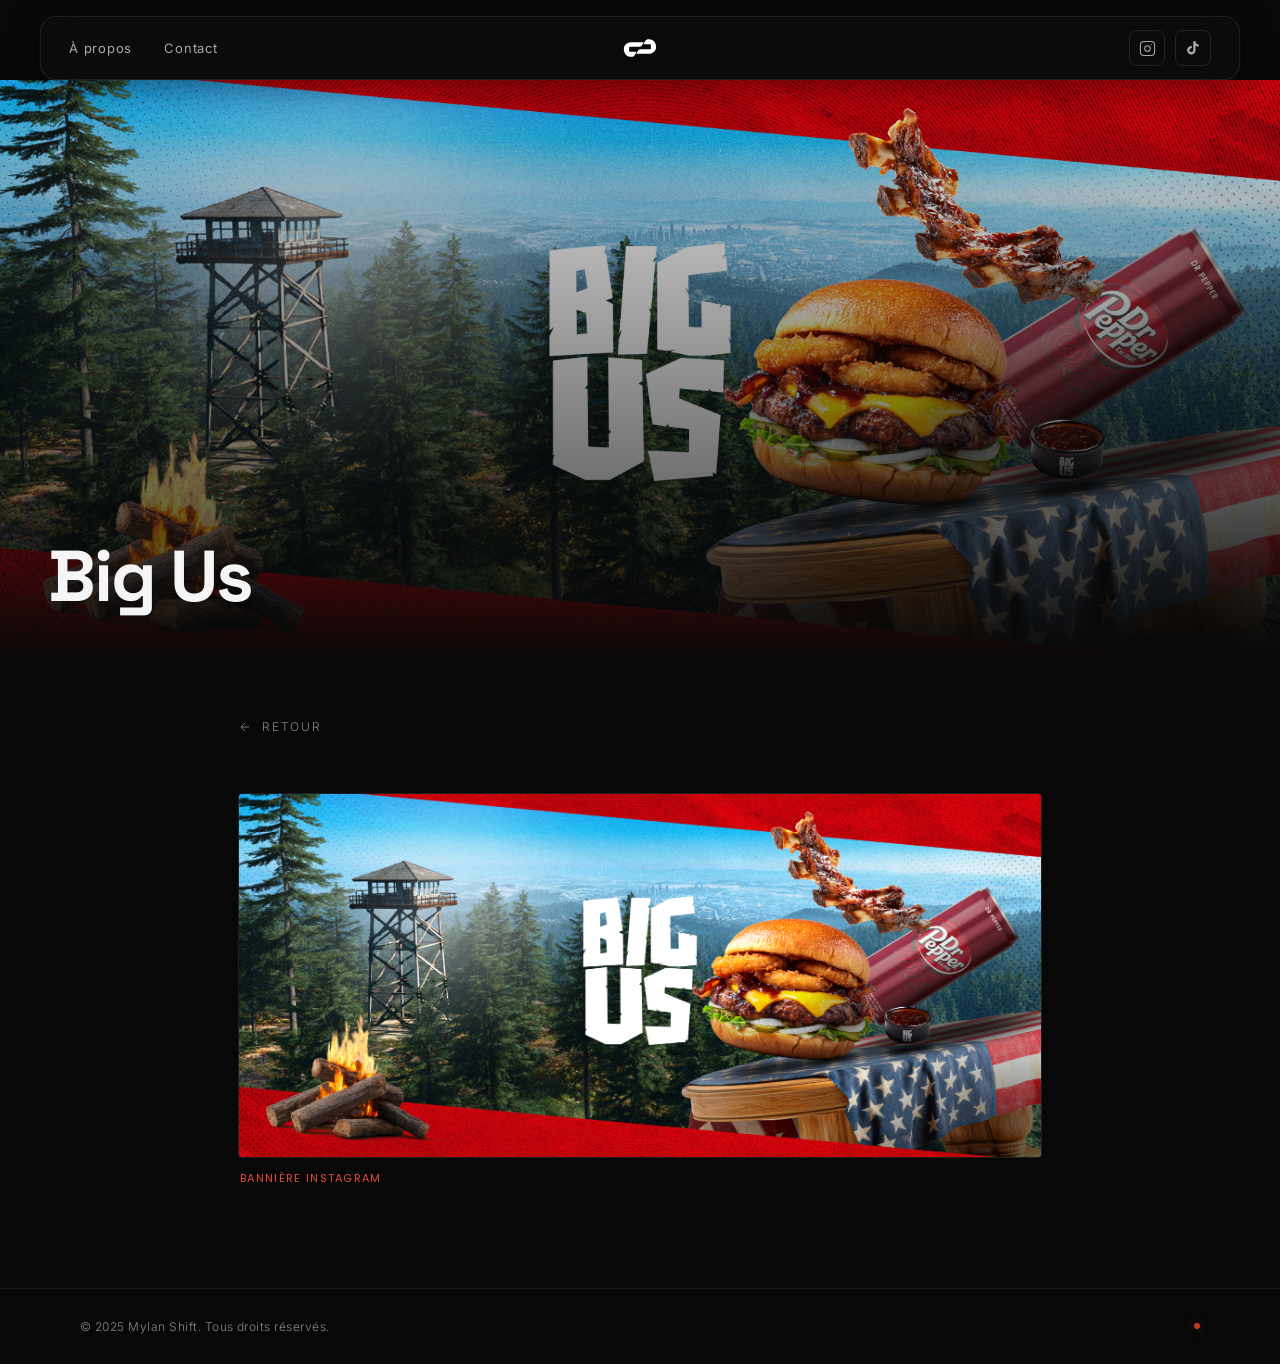
==== projects/big-us.html @ 99ab2d17 "Portfolio Mylan Shift — initial" ====
<!DOCTYPE html>
<html lang="fr">
<head>
  <meta charset="UTF-8" />
  <meta name="viewport" content="width=device-width, initial-scale=1.0" />
  <title>Big Us — Mylan Shift</title>
  <link rel="stylesheet" href="../css/style.css" />
  <link rel="icon" type="image/svg+xml" href="../assets/logo/logo.svg" />
</head>
<body>

  <header>
    <nav class="nav-left">
      <a href="../index.html#about">À propos</a>
      <a href="../index.html#contact">Contact</a>
    </nav>
    <div class="header-logo">
      <a href="../index.html"><img src="../assets/logo/logo.svg" alt="Mylan Shift" /></a>
    </div>
    <div class="nav-right">
      <a href="https://www.instagram.com/mylan.shift" target="_blank" rel="noopener" aria-label="Instagram">
        <svg xmlns="http://www.w3.org/2000/svg" width="17" height="17" viewBox="0 0 24 24" fill="none" stroke="currentColor" stroke-width="1.5" stroke-linecap="round" stroke-linejoin="round">
          <rect x="2" y="2" width="20" height="20" rx="5" ry="5"/><circle cx="12" cy="12" r="4"/><circle cx="17.5" cy="6.5" r="0.8" fill="currentColor" stroke="none"/>
        </svg>
      </a>
      <a href="https://www.tiktok.com/@mylan.shift" target="_blank" rel="noopener" aria-label="TikTok">
        <svg xmlns="http://www.w3.org/2000/svg" width="16" height="16" viewBox="0 0 24 24" fill="currentColor">
          <path d="M19.59 6.69a4.83 4.83 0 0 1-3.77-4.25V2h-3.45v13.67a2.89 2.89 0 0 1-2.88 2.5 2.89 2.89 0 0 1-2.89-2.89 2.89 2.89 0 0 1 2.89-2.89c.28 0 .54.04.79.1V9.01a6.28 6.28 0 0 0-.79-.05 6.34 6.34 0 0 0-6.34 6.34 6.34 6.34 0 0 0 6.34 6.34 6.34 6.34 0 0 0 6.33-6.34V8.69a8.18 8.18 0 0 0 4.77 1.52V6.76a4.85 4.85 0 0 1-1-.07z"/>
        </svg>
      </a>
    </div>
  </header>

  <div class="project-page">
    <div class="project-hero">
      <img src="../assets/images/BIG-US/01-tri-post-big-us.png" alt="Big Us" />
      <div class="project-hero-overlay">
        <h1 class="project-hero-title">Big Us</h1>
      </div>
    </div>

    <div class="project-gallery">
      <a href="../index.html" class="gallery-back">
        <svg xmlns="http://www.w3.org/2000/svg" viewBox="0 0 24 24" fill="none" stroke="currentColor" stroke-width="1.5"><path d="M19 12H5M12 19l-7-7 7-7"/></svg>
        Retour
      </a>

      <div class="gallery-grid">

        <div class="gallery-item fade-up">
          <div class="gallery-item-img">
            <img src="../assets/images/BIG-US/01-tri-post-big-us.png" alt="Big Us — Bannière Instagram" />
          </div>
          <span class="gallery-label">Bannière Instagram</span>
        </div>

      </div>
    </div>
  </div>

  <div class="lightbox">
    <button class="lightbox-close" aria-label="Fermer">✕</button>
    <img src="" alt="" />
  </div>

  <footer>
    <span class="footer-copy">© 2025 Mylan Shift. Tous droits réservés.</span>
    <div class="footer-dot"></div>
  </footer>

  <script src="../js/main.js"></script>
</body>
</html>
---- css/style.css ----
/* ================================
   MYLAN SHIFT — PORTFOLIO
   Dark minimal • Red glow aesthetic
================================ */

@import url('https://fonts.googleapis.com/css2?family=Inter:wght@300;400;500;600&family=Poppins:wght@300;400;500;600&family=Space+Grotesk:wght@300;400;500;600;700&display=swap');

:root {
  --black: #080808;
  --dark: #0e0e0e;
  --card-bg: #111111;
  --red: #c0392b;
  --red-soft: #e74c3c;
  --red-glow: rgba(192, 57, 43, 0.22);
  --red-glow-strong: rgba(192, 57, 43, 0.45);
  --white: #f5f5f5;
  --grey: #888888;
  --grey-light: #aaaaaa;
  --border: rgba(255, 255, 255, 0.06);
  --border-red: rgba(192, 57, 43, 0.3);
  --transition: all 0.4s cubic-bezier(0.25, 0.8, 0.25, 1);
  --header-h: 64px;
}

*, *::before, *::after { box-sizing: border-box; margin: 0; padding: 0; }
html { scroll-behavior: smooth; }

body {
  background-color: var(--black);
  color: var(--white);
  font-family: 'Inter', sans-serif;
  font-weight: 300;
  line-height: 1.6;
  overflow-x: hidden;
  min-height: 100vh;
  cursor: default;
}

/* ================================
   HEADER — floating pill, detached
================================ */
header {
  position: fixed;
  top: 16px;           /* détaché du haut */
  left: 50%;
  transform: translateX(-50%);
  z-index: 100;
  width: calc(100% - 64px);
  max-width: 1200px;
  height: var(--header-h);
  padding: 0 28px;
  display: grid;
  grid-template-columns: 1fr auto 1fr;
  align-items: center;
  background: rgba(12, 12, 12, 0.75);
  backdrop-filter: blur(24px);
  -webkit-backdrop-filter: blur(24px);
  border: 1px solid rgba(255,255,255,0.08);
  border-radius: 16px;   /* arrondi */
  box-shadow: 0 8px 32px rgba(0,0,0,0.4), 0 0 0 1px rgba(192,57,43,0.06);
}

.nav-left {
  display: flex;
  align-items: center;
  gap: 32px;
}

.nav-left a {
  color: var(--grey-light);
  text-decoration: none;
  font-size: 13px;
  font-weight: 400;
  letter-spacing: 0.06em;
  transition: color 0.25s ease;
}
.nav-left a:hover { color: var(--white); }

/* CENTER LOGO */
.header-logo { display: flex; justify-content: center; align-items: center; }
.header-logo a { display: flex; align-items: center; text-decoration: none; }
.header-logo img {
  height: 44px;
  width: auto;
  filter: brightness(0) invert(1);
  transition: opacity 0.3s ease;
}
.header-logo a:hover img { opacity: 0.6; }

/* RIGHT SOCIALS */
.nav-right {
  display: flex;
  align-items: center;
  justify-content: flex-end;
  gap: 10px;
}

.nav-right a {
  display: flex;
  align-items: center;
  justify-content: center;
  width: 36px;
  height: 36px;
  border: 1px solid rgba(255,255,255,0.1);
  border-radius: 8px;
  color: var(--grey-light);
  text-decoration: none;
  transition: var(--transition);
}
.nav-right a:hover {
  border-color: var(--border-red);
  color: var(--white);
  background: var(--red-glow);
  box-shadow: 0 0 14px var(--red-glow);
}

/* WhatsApp icon in header — green tint on hover */
.nav-right a.nav-whatsapp:hover {
  border-color: rgba(37,211,102,0.5);
  background: rgba(37,211,102,0.1);
  box-shadow: 0 0 14px rgba(37,211,102,0.2);
  color: #25d366;
}

/* ================================
   HERO — full width, centered
================================ */
.hero {
  position: relative;
  width: 100%;
  height: 100vh;
  display: flex;
  align-items: center;
  justify-content: center;
  padding-top: 80px; /* header: top16 + h64 */
  overflow: hidden;
  /* Full-width rich red gradient */
  background:
    radial-gradient(ellipse 70% 80% at 50% 40%, rgba(192,57,43,0.72) 0%, transparent 58%),
    radial-gradient(ellipse 50% 60% at 20% 70%, rgba(140,25,15,0.45) 0%, transparent 55%),
    radial-gradient(ellipse 50% 60% at 80% 20%, rgba(160,30,15,0.4) 0%, transparent 55%),
    radial-gradient(ellipse 40% 40% at 50% 95%, rgba(100,15,8,0.5) 0%, transparent 60%),
    linear-gradient(160deg, #1a0705 0%, #32100a 25%, #420f09 50%, #2a0907 75%, #0a0303 100%);
}

/* animated glow blobs — on the hero itself */
.hero::before {
  content: '';
  position: absolute;
  top: 10%;
  left: 15%;
  width: 600px;
  height: 600px;
  background: radial-gradient(ellipse at center, rgba(192,57,43,0.3) 0%, transparent 65%);
  pointer-events: none;
  animation: pulse-glow 4s ease-in-out infinite;
}
.hero::after {
  content: '';
  position: absolute;
  bottom: 5%;
  right: 10%;
  width: 400px;
  height: 400px;
  background: radial-gradient(ellipse at center, rgba(192,57,43,0.2) 0%, transparent 65%);
  pointer-events: none;
  animation: pulse-glow 4s ease-in-out infinite 2s;
}

@keyframes pulse-glow {
  0%, 100% { opacity: 0.7; transform: scale(1); }
  50%       { opacity: 1;   transform: scale(1.1); }
}

/* LOGO + tagline — centered */
.hero-logo-wrap {
  position: relative;
  z-index: 1;
  display: flex;
  flex-direction: column;
  align-items: center;
  gap: 32px;
  text-align: center;
}

.hero-logo-wrap img {
  width: clamp(220px, 28vw, 400px);
  height: auto;
  animation: logo-glow 3.5s ease-in-out infinite;
}

@keyframes logo-glow {
  0%, 100% {
    filter: brightness(0) invert(1) drop-shadow(0 0 12px rgba(192,57,43,0.35)) drop-shadow(0 0 32px rgba(192,57,43,0.15));
  }
  50% {
    filter: brightness(0) invert(1) drop-shadow(0 0 28px rgba(192,57,43,0.85)) drop-shadow(0 0 65px rgba(192,57,43,0.45)) drop-shadow(0 0 100px rgba(192,57,43,0.2));
  }
}

.hero-tagline {
  font-family: 'Poppins', sans-serif;
  font-size: clamp(16px, 2vw, 24px);
  font-weight: 700;
  color: rgba(245, 245, 245, 0.88);
  letter-spacing: 0.02em;
  line-height: 1.4;
  text-align: center;
}

/* hide old right panel if still in HTML */
.hero-right { display: none; }

/* ================================
   PROJECTS SECTION — airy, side margins
================================ */
.projects-section {
  position: relative;
  z-index: 1;
  width: 100%;
}

.projects-list {
  display: flex;
  flex-direction: column;
  gap: 40px;                        /* plus d'espace entre projets */
  padding: 60px 80px 100px;        /* marges latérales généreuses */
  max-width: 1300px;
  margin: 0 auto;
}

/* ---- PROJECT CARD ---- */
.project-card {
  position: relative;
  overflow: hidden;
  cursor: pointer;
  display: block;
  text-decoration: none;
  background: var(--card-bg);
  width: 100%;
  border-radius: 4px;
}

.project-card img {
  width: 100%;
  height: auto;
  display: block;
  object-fit: contain;             /* jamais coupé */
  transition: transform 0.6s cubic-bezier(0.25, 0.8, 0.25, 1);
}
.project-card:hover img { transform: scale(1.012); }

/* overlay — gradient only at bottom, no full darkening */
.project-card-overlay {
  position: absolute;
  inset: 0;
  background: linear-gradient(
    to top,
    rgba(8,8,8,0.75) 0%,
    rgba(8,8,8,0.12) 25%,
    transparent 50%
  );
  opacity: 0;
  transition: opacity 0.35s ease;
  display: flex;
  align-items: flex-end;
  justify-content: flex-start;
  padding: 28px 32px;
}
.project-card:hover .project-card-overlay { opacity: 1; }

/* red border glow on hover */
.project-card::after {
  content: '';
  position: absolute;
  inset: 0;
  border: 1px solid transparent;
  transition: border-color 0.35s ease, box-shadow 0.35s ease;
  pointer-events: none;
  border-radius: 4px;
}
.project-card:hover::after {
  border-color: rgba(192,57,43,0.4);
  box-shadow: inset 0 0 40px rgba(192,57,43,0.05);
}

/* Project name — bottom-left only */
.project-name {
  font-family: 'Space Grotesk', sans-serif;
  font-size: clamp(20px, 2.5vw, 38px);
  font-weight: 700;
  color: var(--white);
  letter-spacing: -0.01em;
  text-align: left;
  opacity: 0;
  transform: translateY(8px);
  transition: opacity 0.35s ease, transform 0.35s ease;
  text-shadow: 0 2px 20px rgba(0,0,0,0.95);
  line-height: 1.1;
}
.project-card:hover .project-name { opacity: 1; transform: translateY(0); }

/* ================================
   SOCIAL / CONTACT SECTION
================================ */
.social-section {
  position: relative;
  z-index: 1;
  padding: 60px 80px 80px;
  max-width: 1300px;
  margin: 0 auto;
  display: flex;
  align-items: flex-start;
  justify-content: space-between;
  gap: 40px;
  border-top: 1px solid var(--border);
}

.social-section-left h2 {
  font-family: 'Space Grotesk', sans-serif;
  font-size: clamp(22px, 3vw, 36px);
  font-weight: 600;
  letter-spacing: -0.02em;
  margin-bottom: 6px;
}
.social-section-left p {
  font-size: 14px;
  color: var(--grey);
  font-weight: 300;
  margin-bottom: 0;
}

.social-links {
  display: flex;
  flex-direction: column;
  gap: 12px;
  min-width: 220px;
}

.social-link-card {
  display: flex;
  align-items: center;
  gap: 14px;
  padding: 16px 22px;
  border: 1px solid var(--border);
  background: var(--card-bg);
  text-decoration: none;
  color: var(--white);
  transition: var(--transition);
  border-radius: 8px;
}
.social-link-card:hover {
  border-color: var(--border-red);
  box-shadow: 0 0 24px var(--red-glow);
  transform: translateX(4px);
  background: rgba(192,57,43,0.06);
}
.social-link-card svg { width: 20px; height: 20px; flex-shrink: 0; }
.social-link-text .platform { font-size: 13px; font-weight: 500; }
.social-link-text .handle   { font-size: 11px; color: var(--grey); }

/* WhatsApp button */
.whatsapp-btn {
  display: flex;
  align-items: center;
  gap: 14px;
  padding: 16px 22px;
  border: 1px solid rgba(37,211,102,0.25);
  background: rgba(37,211,102,0.06);
  text-decoration: none;
  color: var(--white);
  transition: var(--transition);
  border-radius: 8px;
}
.whatsapp-btn:hover {
  border-color: rgba(37,211,102,0.55);
  box-shadow: 0 0 24px rgba(37,211,102,0.15);
  transform: translateX(4px);
  background: rgba(37,211,102,0.1);
}
.whatsapp-btn svg { width: 20px; height: 20px; flex-shrink: 0; color: #25d366; }
.whatsapp-btn .platform { font-size: 13px; font-weight: 500; }
.whatsapp-btn .handle   { font-size: 11px; color: rgba(37,211,102,0.7); }

/* ================================
   FOOTER
================================ */
footer {
  border-top: 1px solid var(--border);
  padding: 28px 80px;
  display: flex;
  align-items: center;
  justify-content: space-between;
}
.footer-copy { font-size: 12px; color: var(--grey); letter-spacing: 0.04em; }
.footer-dot {
  width: 6px; height: 6px; border-radius: 50%;
  background: var(--red);
  box-shadow: 0 0 10px var(--red-glow-strong);
}

/* ================================
   PROJECT PAGES
================================ */
.project-page {
  min-height: 100vh;
  /* header: top 16 + height 64 = 80px */
  padding-top: 80px;
}

.project-hero {
  position: relative;
  width: 100%;
}
.project-hero img {
  width: 100%;
  height: auto;
  display: block;
  object-fit: contain;
}
.project-hero-overlay {
  position: absolute;
  inset: 0;
  background: linear-gradient(to bottom, rgba(8,8,8,0.1) 0%, rgba(8,8,8,0.65) 80%, var(--black) 100%);
  display: flex;
  align-items: flex-end;
  padding: 48px;
}
.project-hero-title {
  font-family: 'Space Grotesk', sans-serif;
  font-size: clamp(36px, 6vw, 72px);
  font-weight: 700;
  letter-spacing: -0.03em;
  line-height: 1;
}

/* Gallery — airy */
.project-gallery {
  max-width: 900px;
  margin: 0 auto;
  padding: 56px 48px 100px;
}

.gallery-back {
  display: inline-flex;
  align-items: center;
  gap: 10px;
  color: var(--grey);
  text-decoration: none;
  font-size: 12px;
  letter-spacing: 0.15em;
  text-transform: uppercase;
  margin-bottom: 56px;
  transition: var(--transition);
}
.gallery-back:hover { color: var(--white); }
.gallery-back svg { width: 14px; height: 14px; }

.gallery-grid {
  display: flex;
  flex-direction: column;
  gap: 56px;
}

/* default: single column */
.gallery-item {
  display: flex;
  flex-direction: column;
  gap: 0;
}

/* 2-column row variant */
.gallery-row-2 {
  display: grid;
  grid-template-columns: 1fr 1fr;
  gap: 20px;
}

.gallery-item-img {
  overflow: hidden;
  background: var(--card-bg);
  cursor: zoom-in;
  border-radius: 4px;
  border: 1px solid var(--border);
  transition: border-color 0.3s ease;
}
.gallery-item-img:hover { border-color: rgba(192,57,43,0.25); }

.gallery-item-img img {
  width: 100%;
  height: auto;
  display: block;
  object-fit: contain;
  transition: transform 0.5s cubic-bezier(0.25, 0.8, 0.25, 1);
}
.gallery-item-img:hover img { transform: scale(1.01); }

.gallery-label {
  margin-top: 12px;
  font-family: 'Poppins', sans-serif;
  font-size: 11px;
  font-weight: 400;
  color: var(--red-soft);
  letter-spacing: 0.12em;
  text-transform: uppercase;
  padding-left: 2px;
}

/* lightbox */
.lightbox {
  position: fixed;
  inset: 0;
  background: rgba(0,0,0,0.96);
  z-index: 500;
  display: flex;
  align-items: center;
  justify-content: center;
  opacity: 0;
  pointer-events: none;
  transition: opacity 0.3s ease;
}
.lightbox.active { opacity: 1; pointer-events: all; }
.lightbox img {
  max-width: 90vw;
  max-height: 90vh;
  object-fit: contain;
  box-shadow: 0 0 60px rgba(192,57,43,0.15);
}
.lightbox-close {
  position: absolute;
  top: 24px; right: 24px;
  background: none;
  border: 1px solid var(--border);
  color: var(--white);
  width: 40px; height: 40px;
  cursor: pointer;
  font-size: 16px;
  display: flex;
  align-items: center;
  justify-content: center;
  transition: var(--transition);
  border-radius: 4px;
}
.lightbox-close:hover { border-color: var(--red); color: var(--red); }

/* ================================
   RESPONSIVE
================================ */
@media (max-width: 1024px) {
  .projects-list,
  .social-section,
  footer { padding-left: 40px; padding-right: 40px; }
}

@media (max-width: 900px) {
  header {
    width: calc(100% - 32px);
    top: 12px;
    padding: 0 20px;
  }
  .nav-left { gap: 18px; }

  .hero {
    grid-template-columns: 1fr;
    height: auto;
    min-height: 100vh;
  }
  .hero-left { padding: 70px 32px 60px; min-height: 65vh; }
  .hero-right { display: none; }

  .projects-list {
    padding: 40px 24px 60px;
    gap: 28px;
  }

  .social-section {
    flex-direction: column;
    padding: 40px 24px 60px;
  }
  .social-links { min-width: unset; width: 100%; }

  footer { padding: 24px; }

  .project-gallery {
    padding: 40px 24px 80px;
    max-width: 100%;
  }
  .gallery-row-2 {
    grid-template-columns: 1fr;
  }
}

@media (max-width: 600px) {
  .nav-left { display: none; }
}

/* ================================
   ANIMATIONS
================================ */
.fade-up {
  opacity: 0;
  transform: translateY(20px);
  transition: opacity 0.6s cubic-bezier(0.25,0.8,0.25,1), transform 0.6s cubic-bezier(0.25,0.8,0.25,1);
}
.fade-up.visible { opacity: 1; transform: translateY(0); }
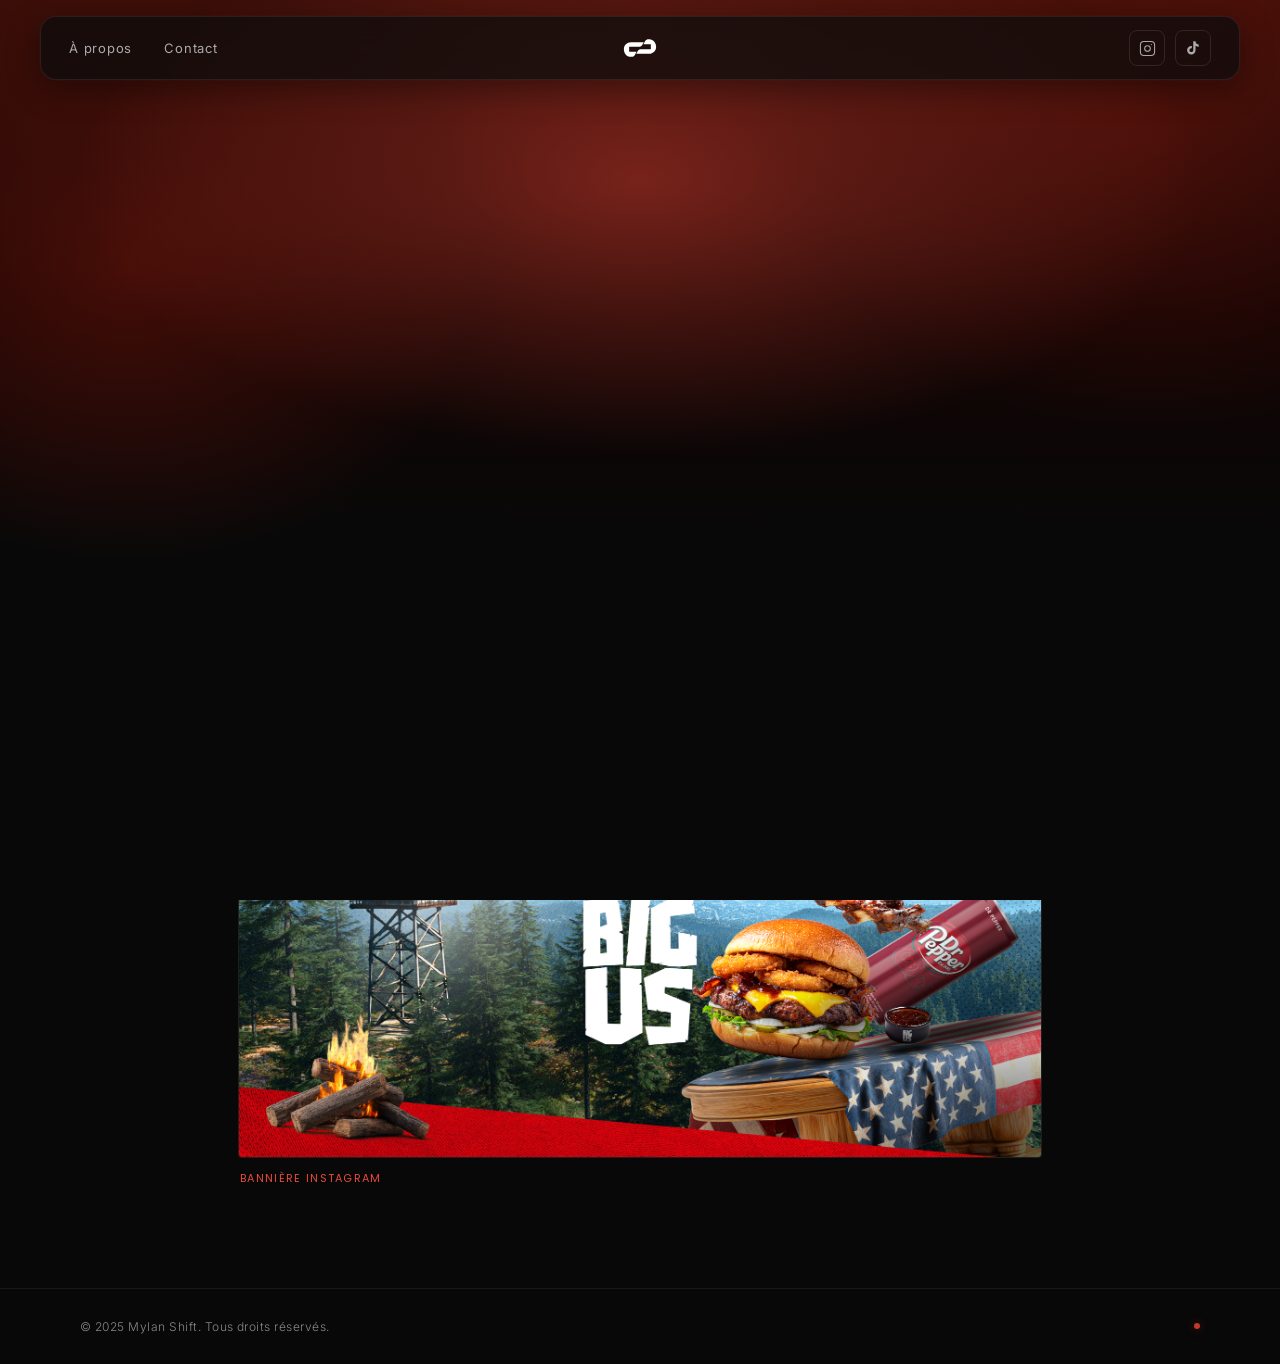
==== commit fb944314: "Hero pleine page, phrase impactante, TikTok mis à jour" ====
--- a/projects/big-us.html
+++ b/projects/big-us.html
@@ -23,7 +23,7 @@
           <rect x="2" y="2" width="20" height="20" rx="5" ry="5"/><circle cx="12" cy="12" r="4"/><circle cx="17.5" cy="6.5" r="0.8" fill="currentColor" stroke="none"/>
         </svg>
       </a>
-      <a href="https://www.tiktok.com/@mylan.shift" target="_blank" rel="noopener" aria-label="TikTok">
+      <a href="https://www.tiktok.com/@mylan.shift2" target="_blank" rel="noopener" aria-label="TikTok">
         <svg xmlns="http://www.w3.org/2000/svg" width="16" height="16" viewBox="0 0 24 24" fill="currentColor">
           <path d="M19.59 6.69a4.83 4.83 0 0 1-3.77-4.25V2h-3.45v13.67a2.89 2.89 0 0 1-2.88 2.5 2.89 2.89 0 0 1-2.89-2.89 2.89 2.89 0 0 1 2.89-2.89c.28 0 .54.04.79.1V9.01a6.28 6.28 0 0 0-.79-.05 6.34 6.34 0 0 0-6.34 6.34 6.34 6.34 0 0 0 6.34 6.34 6.34 6.34 0 0 0 6.33-6.34V8.69a8.18 8.18 0 0 0 4.77 1.52V6.76a4.85 4.85 0 0 1-1-.07z"/>
         </svg>
--- a/css/style.css
+++ b/css/style.css
@@ -123,6 +123,28 @@
 }
 
 /* ================================
+   PAGE-WIDE RED → BLACK GRADIENT
+   Applied on body so it covers hero
+   AND bleeds into the projects below
+================================ */
+body::after {
+  content: '';
+  position: fixed;
+  inset: 0;
+  pointer-events: none;
+  z-index: 0;
+  background:
+    /* central glow burst */
+    radial-gradient(ellipse 80% 55% at 50% 20%, rgba(192,57,43,0.55) 0%, transparent 55%),
+    /* left warmth */
+    radial-gradient(ellipse 50% 60% at 10% 30%, rgba(160,30,15,0.35) 0%, transparent 55%),
+    /* right warmth */
+    radial-gradient(ellipse 50% 60% at 90% 15%, rgba(160,30,15,0.3) 0%, transparent 55%),
+    /* top base */
+    linear-gradient(to bottom, #3a0e08 0%, #200806 18%, #120403 35%, #080808 60%, #080808 100%);
+}
+
+/* ================================
    HERO — full width, centered
 ================================ */
 .hero {
@@ -132,59 +154,56 @@
   display: flex;
   align-items: center;
   justify-content: center;
-  padding-top: 80px; /* header: top16 + h64 */
-  overflow: hidden;
-  /* Full-width rich red gradient */
-  background:
-    radial-gradient(ellipse 70% 80% at 50% 40%, rgba(192,57,43,0.72) 0%, transparent 58%),
-    radial-gradient(ellipse 50% 60% at 20% 70%, rgba(140,25,15,0.45) 0%, transparent 55%),
-    radial-gradient(ellipse 50% 60% at 80% 20%, rgba(160,30,15,0.4) 0%, transparent 55%),
-    radial-gradient(ellipse 40% 40% at 50% 95%, rgba(100,15,8,0.5) 0%, transparent 60%),
-    linear-gradient(160deg, #1a0705 0%, #32100a 25%, #420f09 50%, #2a0907 75%, #0a0303 100%);
-}
-
-/* animated glow blobs — on the hero itself */
+  padding-top: 80px;
+  overflow: visible; /* let gradient bleed through */
+  background: transparent; /* gradient handled by body::after */
+  z-index: 1;
+}
+
+/* animated glow blobs */
 .hero::before {
   content: '';
   position: absolute;
-  top: 10%;
-  left: 15%;
-  width: 600px;
-  height: 600px;
-  background: radial-gradient(ellipse at center, rgba(192,57,43,0.3) 0%, transparent 65%);
+  top: 5%;
+  left: 10%;
+  width: 700px;
+  height: 700px;
+  background: radial-gradient(ellipse at center, rgba(192,57,43,0.28) 0%, transparent 65%);
   pointer-events: none;
   animation: pulse-glow 4s ease-in-out infinite;
+  z-index: 0;
 }
 .hero::after {
   content: '';
   position: absolute;
-  bottom: 5%;
-  right: 10%;
-  width: 400px;
-  height: 400px;
+  top: 0%;
+  right: 5%;
+  width: 500px;
+  height: 500px;
   background: radial-gradient(ellipse at center, rgba(192,57,43,0.2) 0%, transparent 65%);
   pointer-events: none;
   animation: pulse-glow 4s ease-in-out infinite 2s;
+  z-index: 0;
 }
 
 @keyframes pulse-glow {
   0%, 100% { opacity: 0.7; transform: scale(1); }
-  50%       { opacity: 1;   transform: scale(1.1); }
-}
-
-/* LOGO + tagline — centered */
+  50%       { opacity: 1;   transform: scale(1.12); }
+}
+
+/* LOGO + tagline — centered, tight */
 .hero-logo-wrap {
   position: relative;
   z-index: 1;
   display: flex;
   flex-direction: column;
   align-items: center;
-  gap: 32px;
+  gap: 16px;          /* serré, proche du logo */
   text-align: center;
 }
 
 .hero-logo-wrap img {
-  width: clamp(220px, 28vw, 400px);
+  width: clamp(220px, 28vw, 380px);
   height: auto;
   animation: logo-glow 3.5s ease-in-out infinite;
 }
@@ -198,17 +217,19 @@
   }
 }
 
+/* Tagline — grande, bold, impactante */
 .hero-tagline {
   font-family: 'Poppins', sans-serif;
-  font-size: clamp(16px, 2vw, 24px);
-  font-weight: 700;
-  color: rgba(245, 245, 245, 0.88);
-  letter-spacing: 0.02em;
-  line-height: 1.4;
+  font-size: clamp(26px, 4vw, 56px);
+  font-weight: 800;
+  color: #fff;
+  letter-spacing: -0.01em;
+  line-height: 1.1;
   text-align: center;
-}
-
-/* hide old right panel if still in HTML */
+  text-transform: uppercase;
+}
+
+/* hide old right panel */
 .hero-right { display: none; }
 
 /* ================================
@@ -218,6 +239,8 @@
   position: relative;
   z-index: 1;
   width: 100%;
+  /* subtle fade-in from transparent so gradient bleeds up from hero */
+  background: linear-gradient(to bottom, transparent 0%, var(--black) 120px);
 }
 
 .projects-list {
